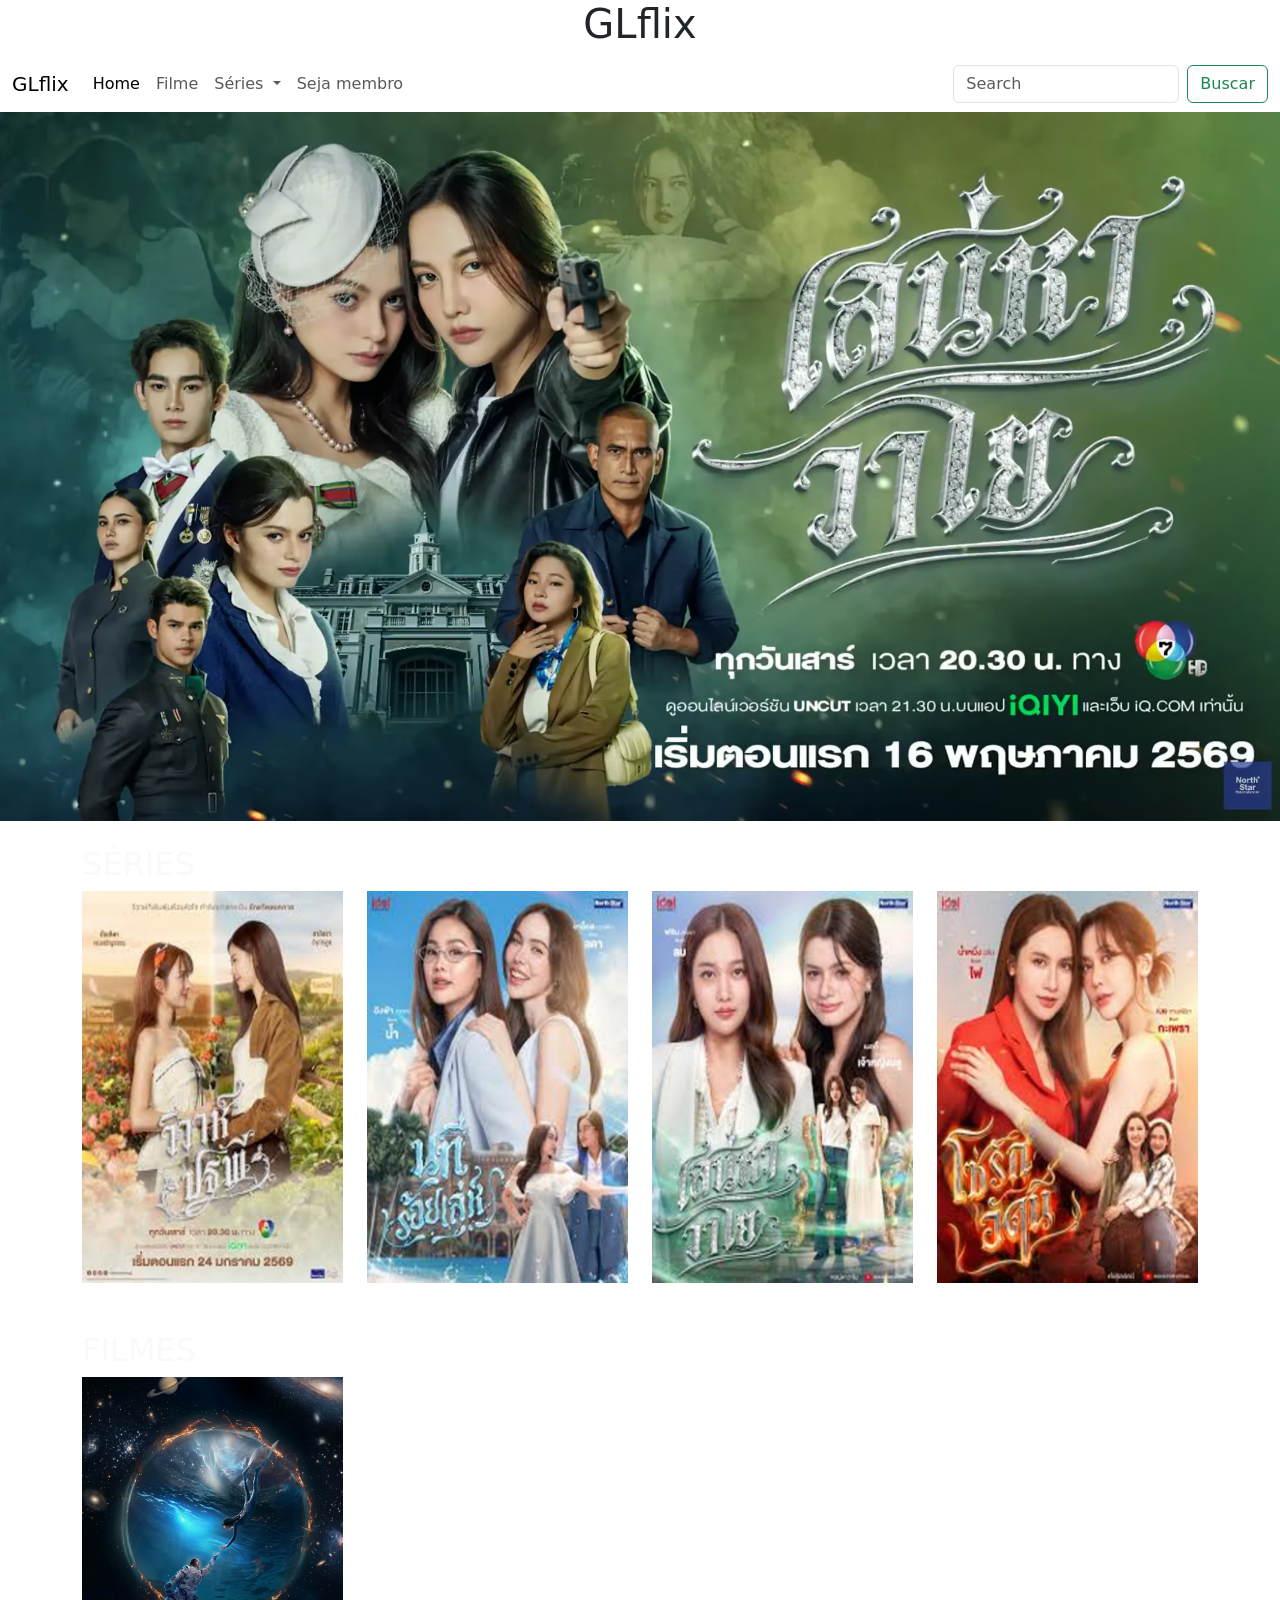
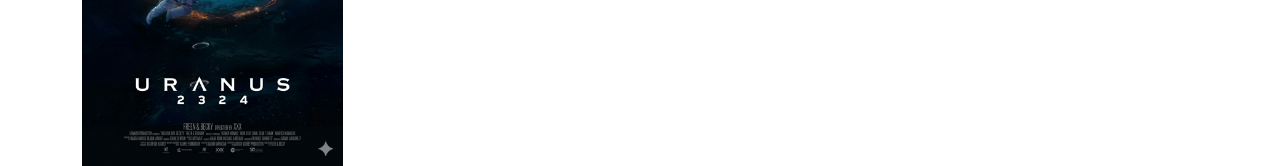
==== index.html @ 131f122d "arquivos do projeto imagens e paginas" ====
<!doctype html>
<html lang="en">

<head>
    <meta charset="utf-8">
    <meta name="viewport" content="width=device-width, initial-scale=1">
    <title>GLflix</title>
    <link href="https://cdn.jsdelivr.net/npm/bootstrap@5.3.8/dist/css/bootstrap.min.css" rel="stylesheet"
        integrity="sha384-sRIl4kxILFvY47J16cr9ZwB07vP4J8+LH7qKQnuqkuIAvNWLzeN8tE5YBujZqJLB" crossorigin="anonymous">
    <link rel="stylesheet" href="css/style.css">
    <link rel="shortcut icon" href="img/favicon.ico" type="image/x-icon">
</head>

<body>
    <div class="nome text-center">
        <h1>GLflix</h1>
    </div>
    <nav class="navbar navbar-expand-lg cor1">
  <div class="container-fluid">
    <a class="navbar-brand" href="#">GLflix</a>
    <button class="navbar-toggler" type="button" data-bs-toggle="collapse" data-bs-target="#navbarScroll" aria-controls="navbarScroll" aria-expanded="false" aria-label="Toggle navigation">
      <span class="navbar-toggler-icon"></span>
    </button>
    <div class="collapse navbar-collapse" id="navbarScroll">
      <ul class="navbar-nav me-auto my-2 my-lg-0 navbar-nav-scroll" style="--bs-scroll-height: 100px;">
        <li class="nav-item">
          <a class="nav-link active" aria-current="page" href="#">Home</a>
        </li>
        <li class="nav-item">
          <a class="nav-link" href="#">Filme</a>
        </li>
        <li class="nav-item dropdown">
          <a class="nav-link dropdown-toggle" href="#" role="button" data-bs-toggle="dropdown" aria-expanded="false">
        Séries
          </a>
          <ul class="dropdown-menu">
            <li><a class="dropdown-item" href="#">Lançamentos</a></li>
            <li><a class="dropdown-item" href="#">Terminadas</a></li>
            <li><hr class="dropdown-divider"></li>
            <li><a class="dropdown-item" href="#">Em breve</a></li>
          </ul>
        </li>
        <li class="nav-item">
          <a class="nav-link " aria-disabled="true">Seja membro</a>
        </li>
      </ul>
      <form class="d-flex" role="search">
        <input class="form-control me-2" type="search" placeholder="Search" aria-label="Procurar"/>
        <button class="btn btn-outline-success" type="submit">Buscar</button>
      </form>
    </div>
  </div>
</nav>
<div id="carouselExampleSlidesOnly" class="carousel slide" data-bs-ride="carousel">
  <div class="carousel-inner">
    <div class="carousel-item active">
      <img src="img/freen-becky-4-elements-air-may-2026.avif" class="d-block w-100" alt="...">
    </div>
    <div class="carousel-item">
      <img src="img/maxresdefault.jpg" class="d-block w-100" alt="...">
    </div>
    <div class="carousel-item">
      <img src="img/Elemento-Fogo-4-elements-mega-project.png" class="d-block w-100" alt="...">
    </div>
  </div>
</div>
<br>
    <div class="container text-light">
        <h2>SÉRIES</h2>
    </div>
    <div class="container">
        <div class="row">
           
        
            
            <div class="col-md-3">
                <img src="img/the eatr.jpg" class="img-fluid" alt="...">
            </div>
            <div class="col-md-3">
                <img src="img/thewater.jpg" class="img-fluid" alt="...">
            </div>
            <div class="col-md-3">
                <img src="img/theair.jpg" class="img-fluid" alt="...">
            </div>
            <div class="col-md-3">
                <img src="img/thefire.jpg" class="img-fluid" alt="...">
            </div>
        
           
        </div>
    </div>

    <BR></BR>

    </div>
    <div class="container text-light">
        <h2>FILMES</h2>
    </div>
    <div class="container">
        <div class="row">
            <div class="col-md-3">
                <img src="img/Gemini_Generated_Image_xl2o08xl2o08xl2o.png" class="img-fluid" alt="...">
            </div>
        </div>
    </div>

    <script src="https://cdn.jsdelivr.net/npm/bootstrap@5.3.8/dist/js/bootstrap.bundle.min.js"
        integrity="sha384-FKyoEForCGlyvwx9Hj09JcYn3nv7wiPVlz7YYwJrWVcXK/BmnVDxM+D2scQbITxI"
        crossorigin="anonymous"></script>
</body>

</html>
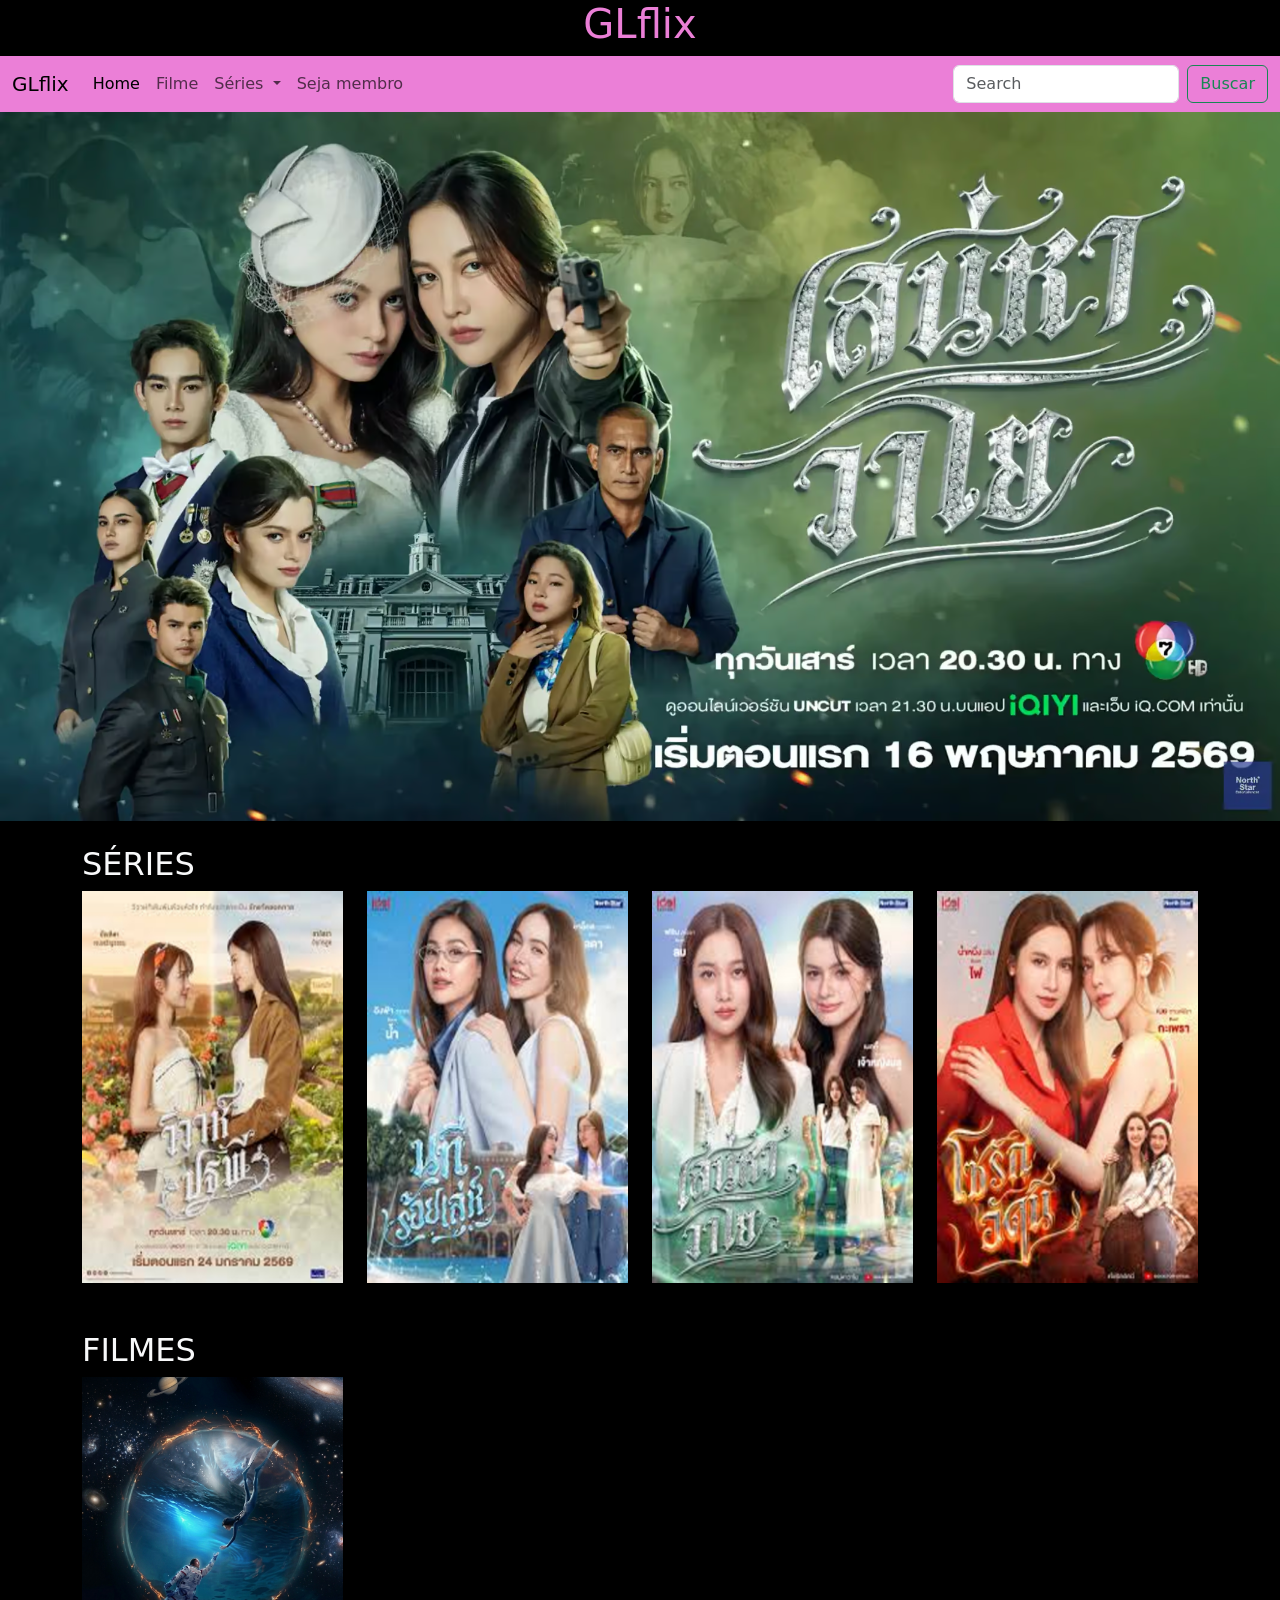
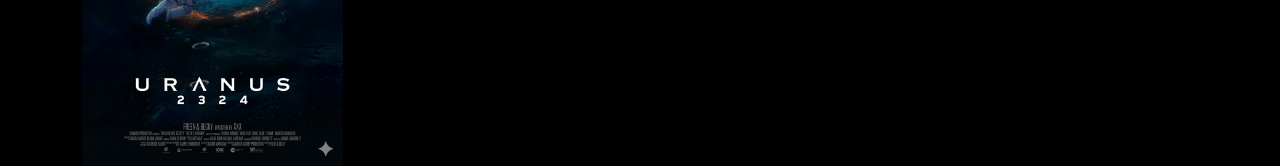
==== commit 9fb006eb: "Update index.html mudou caminho css" ====
--- a/index.html
+++ b/index.html
@@ -7,7 +7,7 @@
     <title>GLflix</title>
     <link href="https://cdn.jsdelivr.net/npm/bootstrap@5.3.8/dist/css/bootstrap.min.css" rel="stylesheet"
         integrity="sha384-sRIl4kxILFvY47J16cr9ZwB07vP4J8+LH7qKQnuqkuIAvNWLzeN8tE5YBujZqJLB" crossorigin="anonymous">
-    <link rel="stylesheet" href="css/style.css">
+    <link rel="stylesheet" href="style.css">
     <link rel="shortcut icon" href="img/favicon.ico" type="image/x-icon">
 </head>
 
@@ -109,4 +109,4 @@
         crossorigin="anonymous"></script>
 </body>
 
-</html>+</html>
--- a/style.css
+++ b/style.css
@@ -0,0 +1,11 @@
+body{
+    background-color: black;
+}
+
+h1{
+    color: #eb7fd7;
+}
+
+.cor1{
+    background-color:#eb7fd7 ;
+}
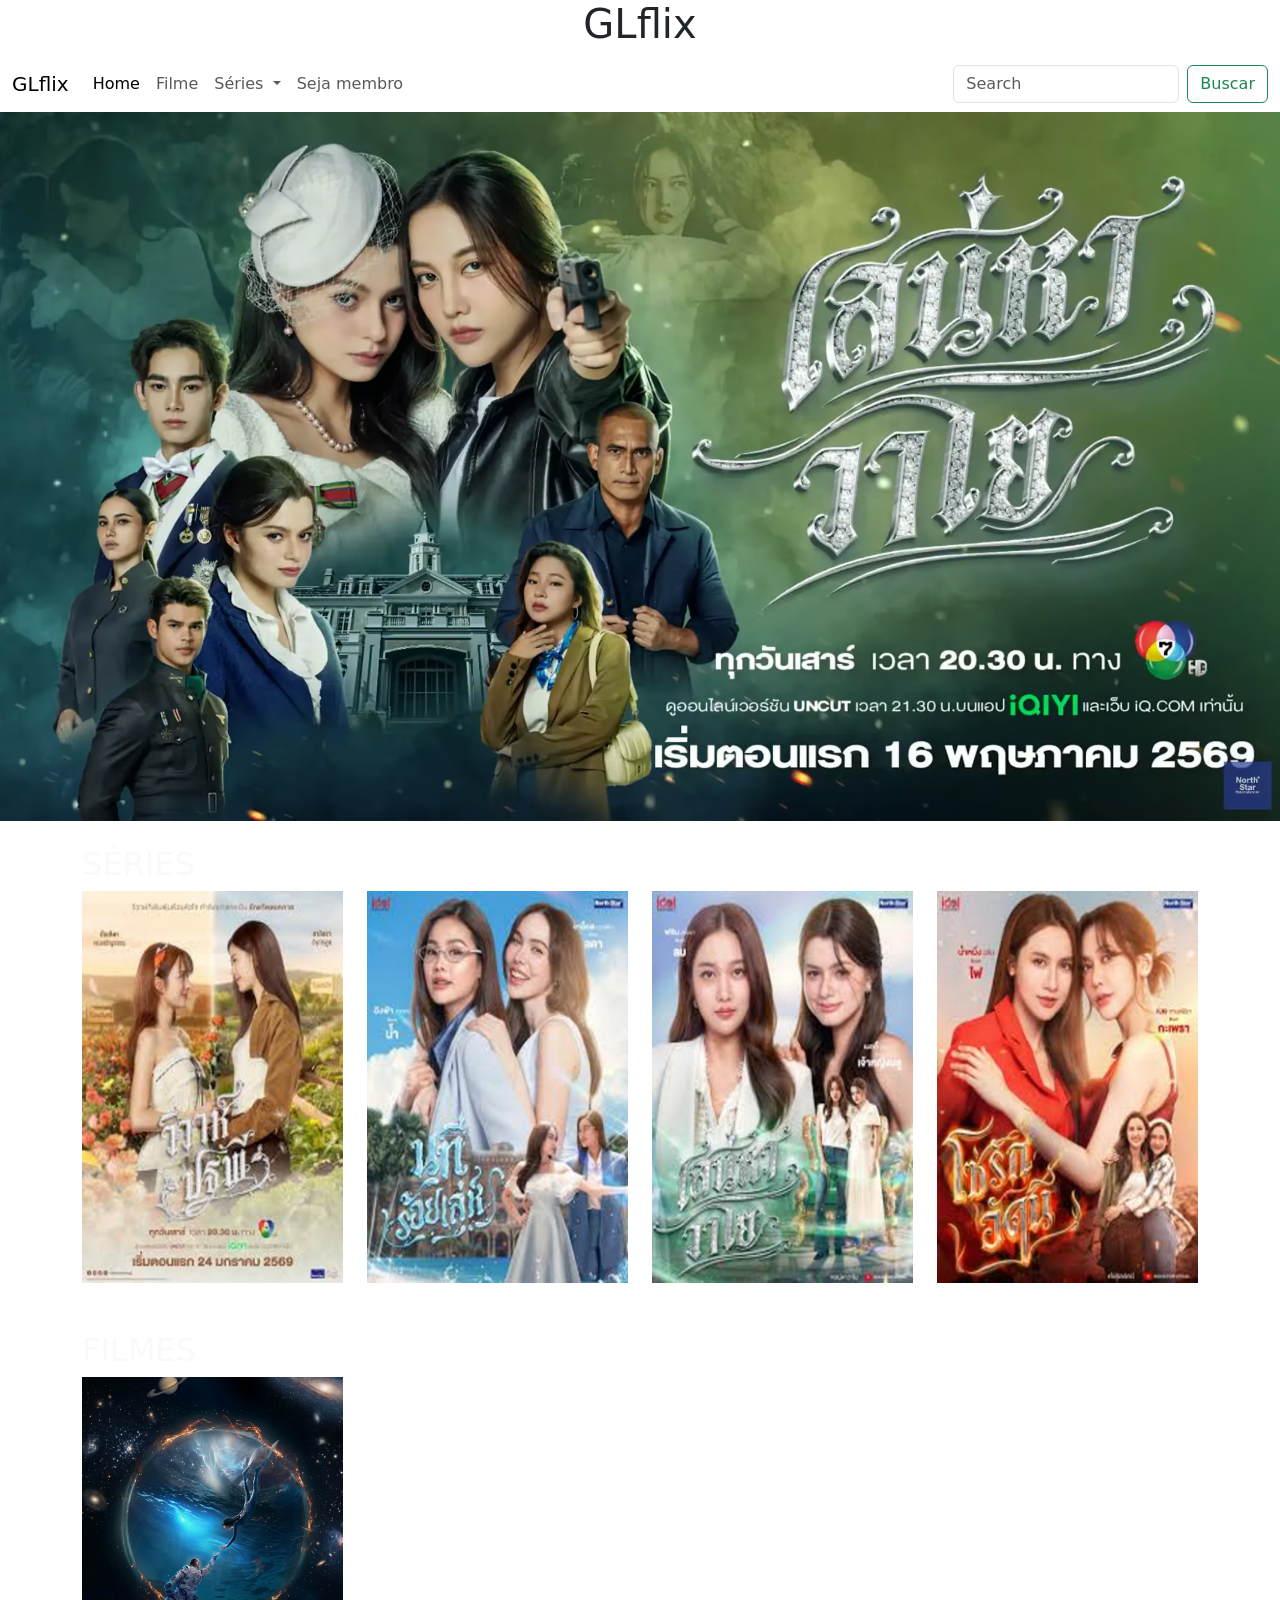
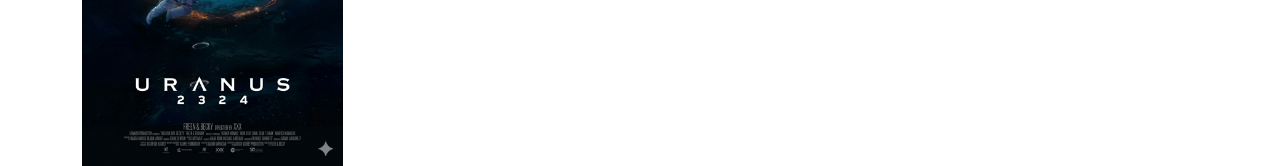
==== commit b7994cf1: "Update index.html atualização html" ====
--- a/index.html
+++ b/index.html
@@ -7,7 +7,7 @@
     <title>GLflix</title>
     <link href="https://cdn.jsdelivr.net/npm/bootstrap@5.3.8/dist/css/bootstrap.min.css" rel="stylesheet"
         integrity="sha384-sRIl4kxILFvY47J16cr9ZwB07vP4J8+LH7qKQnuqkuIAvNWLzeN8tE5YBujZqJLB" crossorigin="anonymous">
-    <link rel="stylesheet" href="style.css">
+    <link rel="stylesheet" href="css/style.css">
     <link rel="shortcut icon" href="img/favicon.ico" type="image/x-icon">
 </head>
 
@@ -73,16 +73,16 @@
            
         
             
-            <div class="col-md-3">
+            <div class="col-md-3 efeito">
                 <img src="img/the eatr.jpg" class="img-fluid" alt="...">
             </div>
-            <div class="col-md-3">
+            <div class="col-md-3 efeito">
                 <img src="img/thewater.jpg" class="img-fluid" alt="...">
             </div>
-            <div class="col-md-3">
+            <div class="col-md-3 efeito">
                 <img src="img/theair.jpg" class="img-fluid" alt="...">
             </div>
-            <div class="col-md-3">
+            <div class="col-md-3 efeito">
                 <img src="img/thefire.jpg" class="img-fluid" alt="...">
             </div>
         
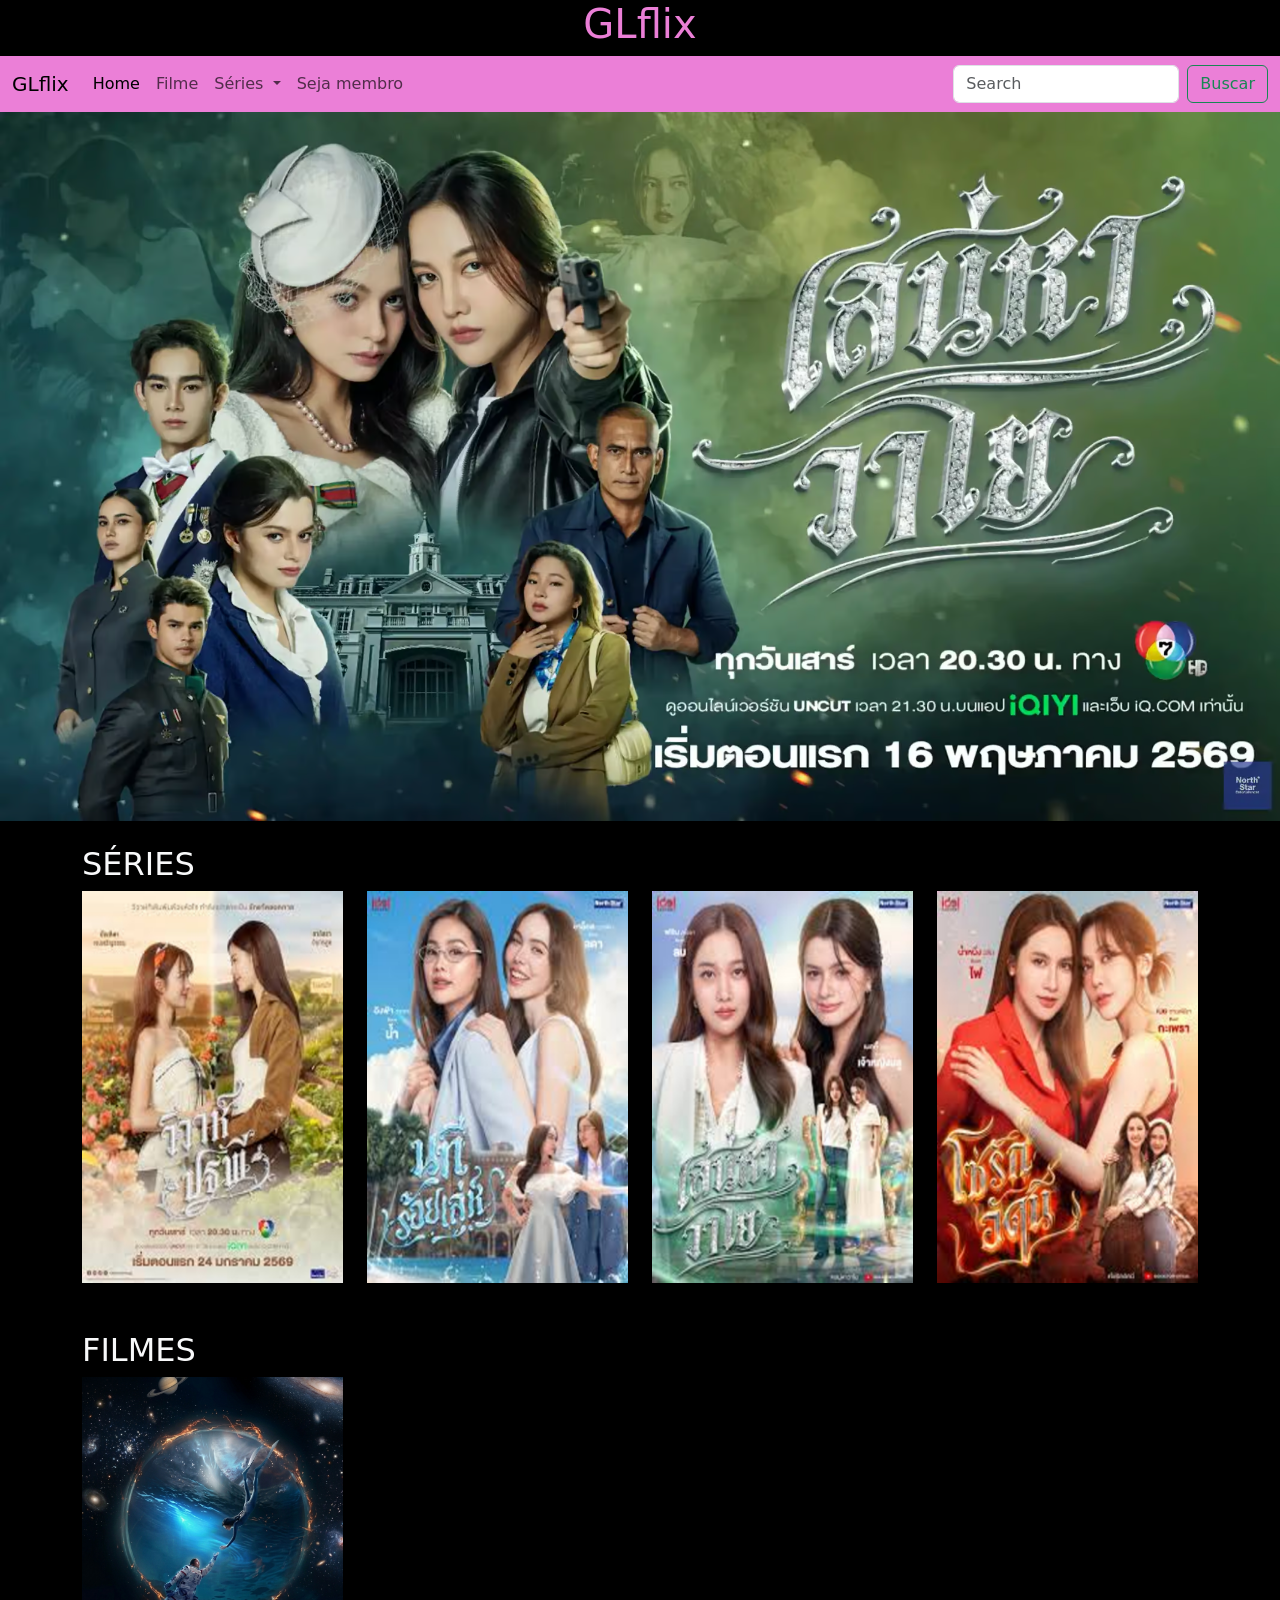
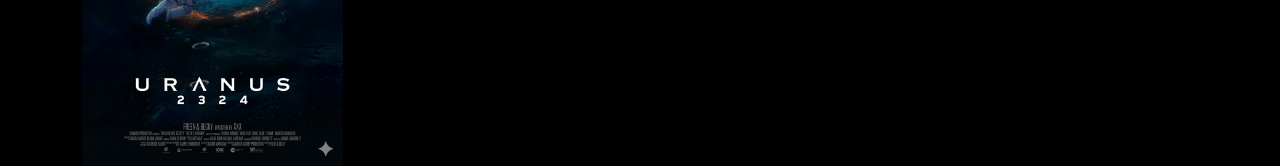
==== commit f9874362: "Enhance index.html with styles and layout updates Added styles for body, headings, and navbar. Updat" ====
--- a/index.html
+++ b/index.html
@@ -7,8 +7,47 @@
     <title>GLflix</title>
     <link href="https://cdn.jsdelivr.net/npm/bootstrap@5.3.8/dist/css/bootstrap.min.css" rel="stylesheet"
         integrity="sha384-sRIl4kxILFvY47J16cr9ZwB07vP4J8+LH7qKQnuqkuIAvNWLzeN8tE5YBujZqJLB" crossorigin="anonymous">
-    <link rel="stylesheet" href="css/style.css">
     <link rel="shortcut icon" href="img/favicon.ico" type="image/x-icon">
+    <style>
+        body{
+    background-color: black;
+}
+
+h1{
+    color: #eb7fd7;
+}
+
+.cor1{
+    background-color:#eb7fd7 ;
+}
+
+.efeito:hover {
+    cursor: pointer;
+    transition-duration: 1s;
+    transform: scale(1.2, 1.2);
+}
+
+.tam-letra{
+    font-size: 60px;
+}
+
+.space-1{
+    margin-top: 90px;
+    margin-bottom: 90px;
+}
+
+.space{
+    padding-left: 400px;
+    padding-right: 400px;
+}
+
+.back-fundo-input{
+    background-color:#eb7fd7 ;
+    font-weight: bold;
+    color: white;
+
+}
+    </style>
 </head>
 
 <body>
